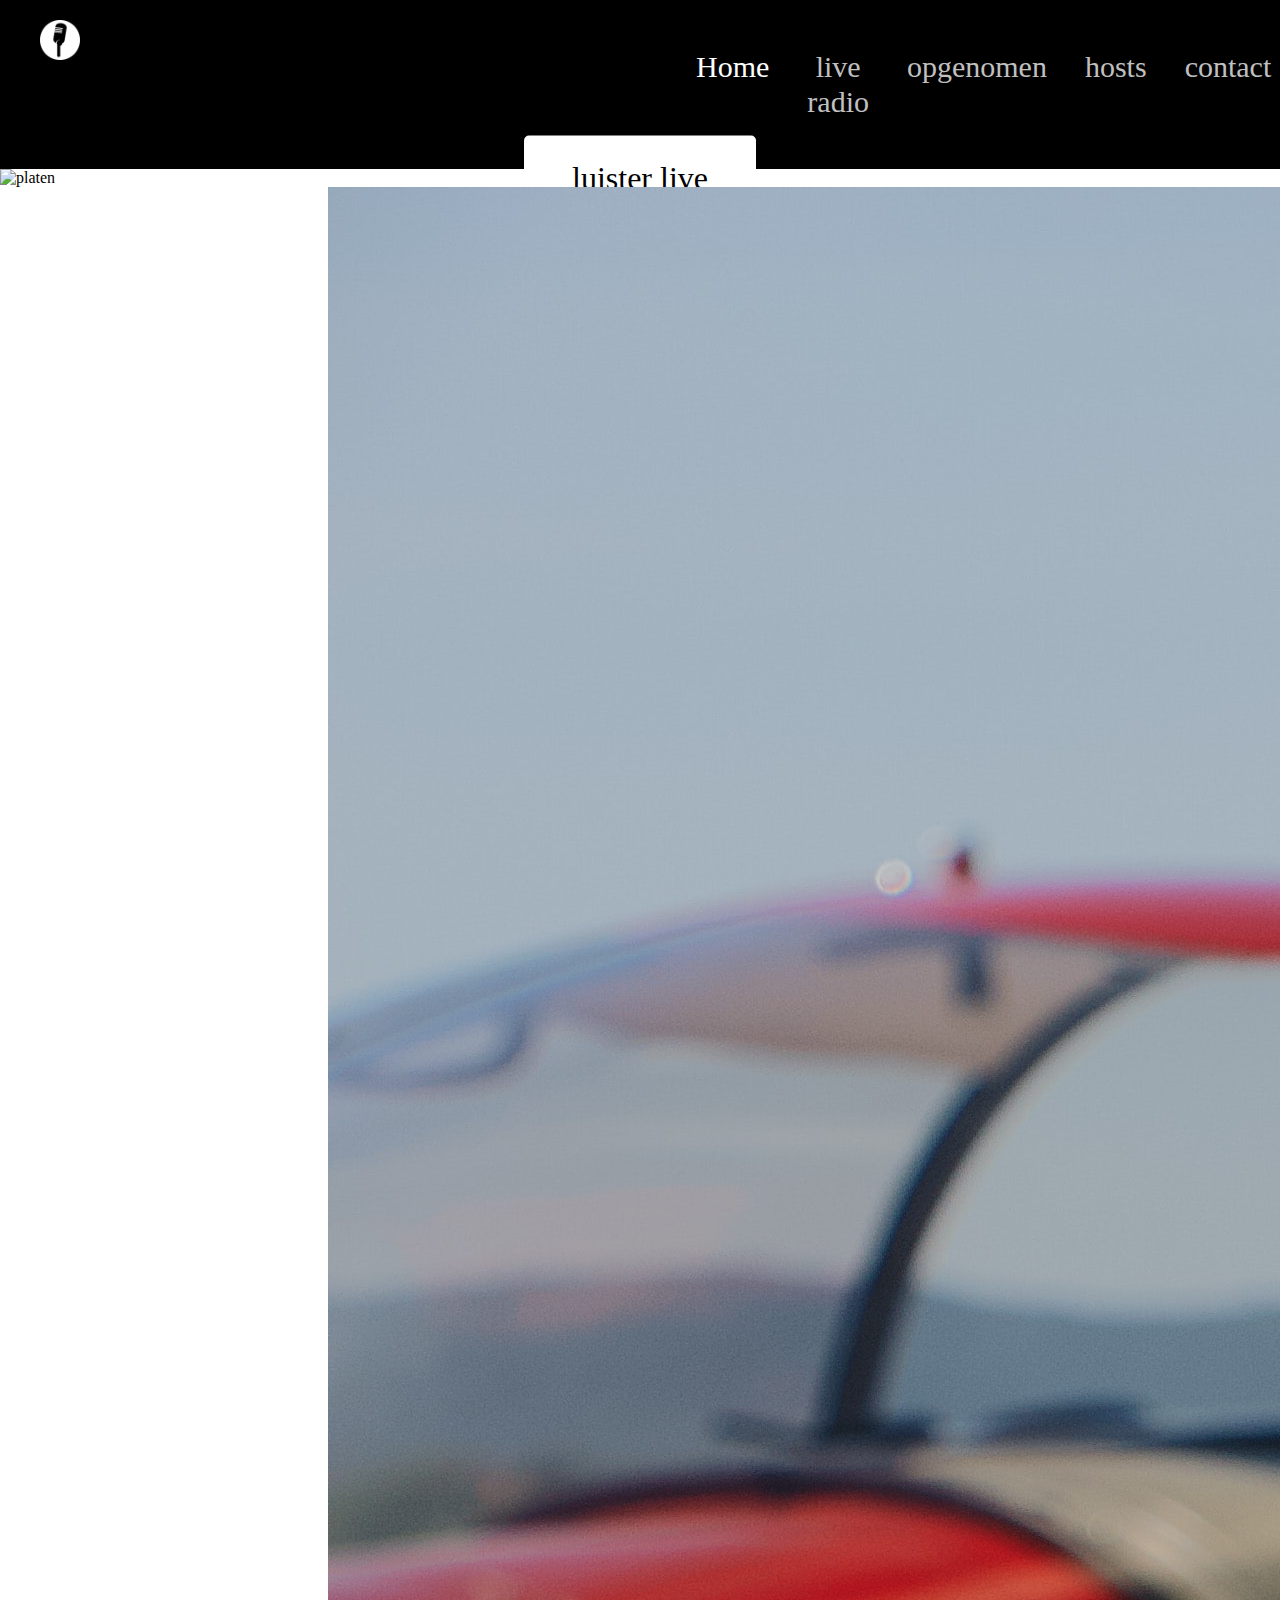
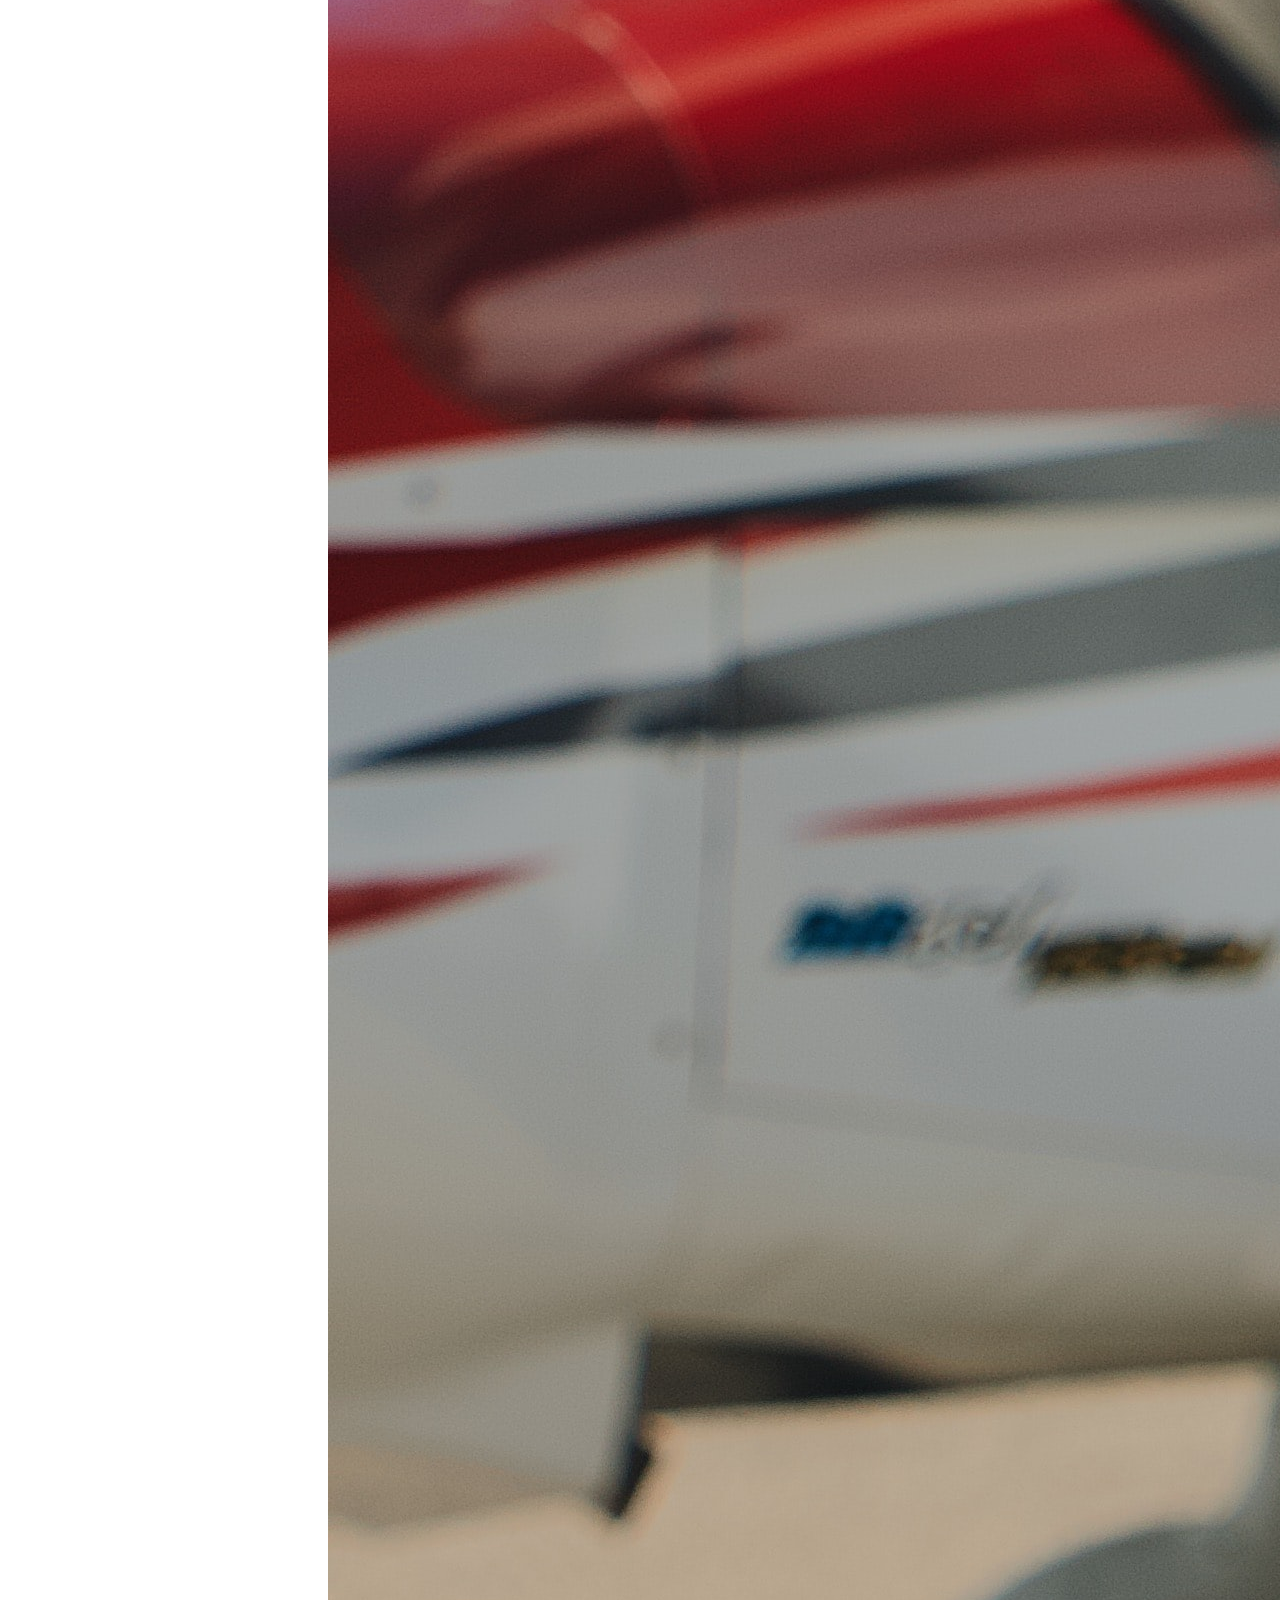
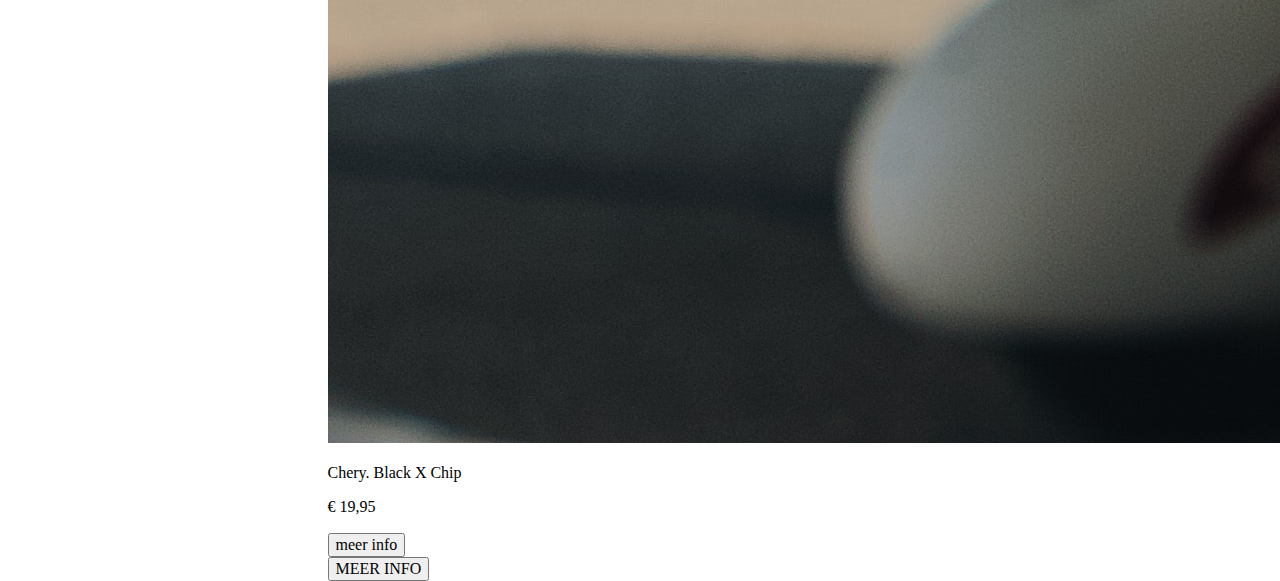
==== assignments/assignment3/website/index.html @ fe188be2 "eerste batch website" ====
<!DOCTYPE html>
<html lang="en">

<head>
    <meta charset="UTF-8">
    <meta name="viewport" content="width=device-width, initial-scale=1.0">
    <title>Home</title>
    <link rel="stylesheet" href="css/stylesmain.css">
</head>

<body>
    <header>
        <div class="logo">
            <img src="TEX/1_radio_logo_white .png" alt="radio logo">
        </div>

        <div class="topnav">
            <a class="active" href="main.html">Home</a>
            <a href="live.html">live radio</a>
            <a href="opgenomen.html">opgenomen</a>
            <a href="hosts.html">hosts</a>
            <a href="contact.html">contact</a>
        </div>
    </header>
    <div class="liveveld">
        <img src="TEX/10_platen.jpg" alt="platen">
        <button class="btn">luister live</button>
    </div>


    <div class="row list-row justify-content-center">
        <div class="col-6">
            <img src="TEX/4_Melissa_adams.jpg" alt="fles_black">
            <p class="list-text">
                <span class="boldlist">Chery.</span> Black X Chip </p>
            <p class="list-text"><span class="price">€ 19,95</span></p>
            <div class="btn_addcart">
                <a href="#"><button class="add_cart">meer info</button></a>
            </div>

            <div class="btn_moreinfo">
                <a href="#"><button class="more_info">MEER INFO</button></a>
            </div>
        </div>
</body>

</html>
---- assignments/assignment3/website/css/stylesmain.css ----
@import "./normalize.css";
@import "./grid.min.css";

@import "./main.css"
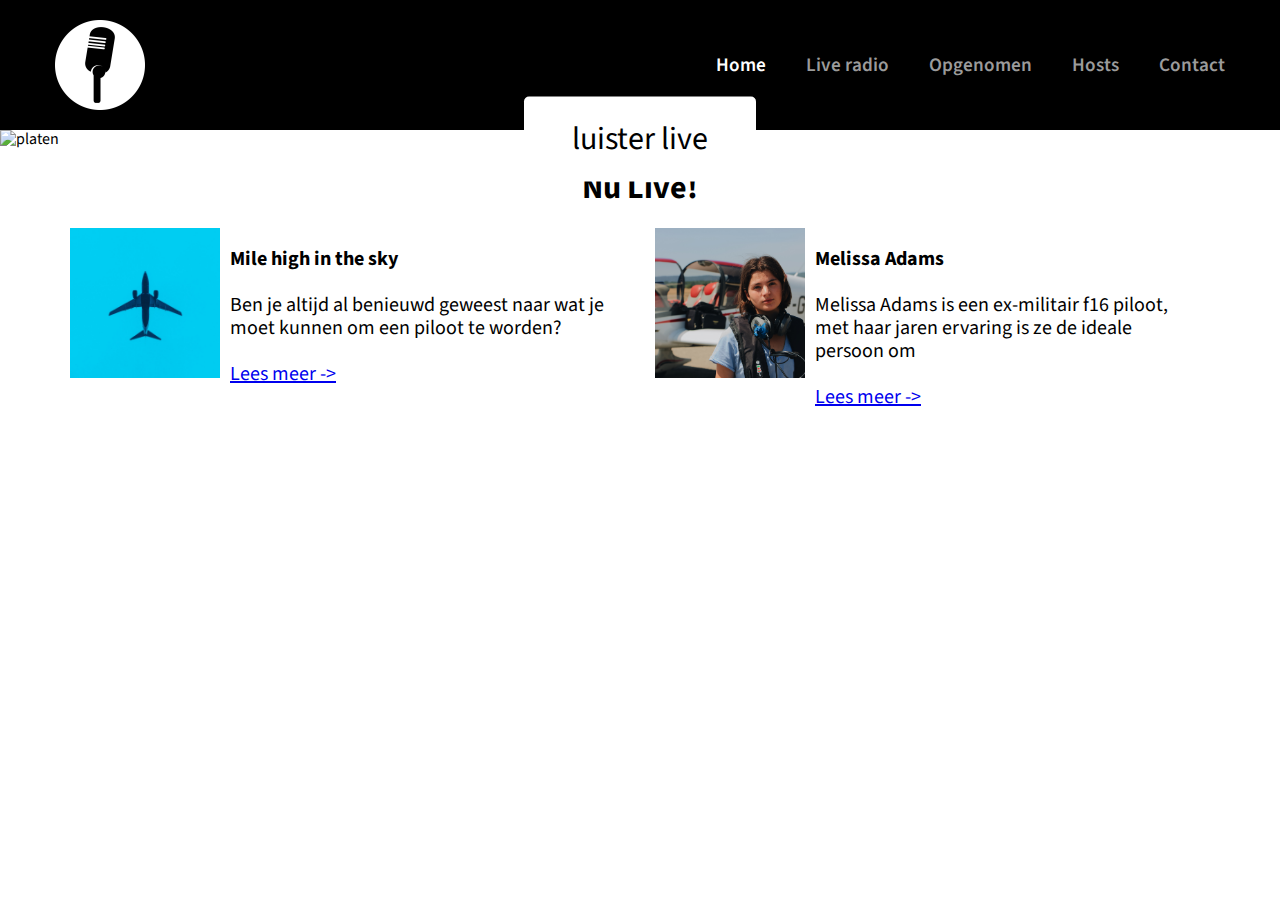
==== commit 4afcdbbc: "Pdf en website tussendoor opdracht3" ====
--- a/assignments/assignment3/website/index.html
+++ b/assignments/assignment3/website/index.html
@@ -2,46 +2,104 @@
 <html lang="en">
 
 <head>
-    <meta charset="UTF-8">
-    <meta name="viewport" content="width=device-width, initial-scale=1.0">
-    <title>Home</title>
-    <link rel="stylesheet" href="css/stylesmain.css">
+	<meta charset="UTF-8">
+	<meta name="viewport" content="width=device-width, initial-scale=1.0">
+	<link href="https://fonts.googleapis.com/css2?family=Source+Sans+Pro:wght@400;600&display=swap" rel="stylesheet">
+	<link rel="stylesheet" href="./css/styles.css">
+	<script>
+		const toggleNavigationIcon = (x) => {
+			const navLinks = document.querySelector('.nav-links');
+			navLinks.classList.toggle('toggled');
+			x.classList.toggle('toggled');
+		}
+	</script>
+	<title>Home</title>
 </head>
 
 <body>
-    <header>
-        <div class="logo">
-            <img src="TEX/1_radio_logo_white .png" alt="radio logo">
-        </div>
 
-        <div class="topnav">
-            <a class="active" href="main.html">Home</a>
-            <a href="live.html">live radio</a>
-            <a href="opgenomen.html">opgenomen</a>
-            <a href="hosts.html">hosts</a>
-            <a href="contact.html">contact</a>
-        </div>
-    </header>
-    <div class="liveveld">
-        <img src="TEX/10_platen.jpg" alt="platen">
-        <button class="btn">luister live</button>
-    </div>
+	<!-- Header -->
+	<nav>
+		<div class="header container-fluid">
+			<div class="container">
+				<div class="row align-items-center">
+					<div class="col-8 col-md-4 logo"></div>
+					<div class="col-4 col-md-8">
+						<div class="row justify-content-end align-items-center">
+							<div class="nav-links">
+								<ul>
+									<li>
+										<a class="active" href="index.html" title="Home">Home</a>
+									</li>
+									<li>
+										<a href="#" title="Live radio">Live radio</a>
+									</li>
+									<li>
+										<a href="#" title="Opgenomen">Opgenomen</a>
+									</li>
+									<li>
+										<a href="host.html" title="Hosts">Hosts</a>
+									</li>
+									<li>
+										<a href="contact.html" title="Contact">Contact</a>
+									</li>
+								</ul>
+							</div>
+							<div class="nav-toggler" onclick="toggleNavigationIcon(this)">
+								<div class="bar1"></div>
+								<div class="bar2"></div>
+								<div class="bar3"></div>
+							</div>
+						</div>
+					</div>
+				</div>
+			</div>
+		</div>
+	</nav>
 
+	<!-- Body -->
+	<!-- live sectie -->
+	<div class="liveveld">
+		<img src="TEX/10_platen.jpg" alt="platen">
+		<button class="btn">luister live</button>
+	</div>
 
-    <div class="row list-row justify-content-center">
-        <div class="col-6">
-            <img src="TEX/4_Melissa_adams.jpg" alt="fles_black">
-            <p class="list-text">
-                <span class="boldlist">Chery.</span> Black X Chip </p>
-            <p class="list-text"><span class="price">€ 19,95</span></p>
-            <div class="btn_addcart">
-                <a href="#"><button class="add_cart">meer info</button></a>
-            </div>
-
-            <div class="btn_moreinfo">
-                <a href="#"><button class="more_info">MEER INFO</button></a>
-            </div>
-        </div>
+	<div class="container">
+		<div class="row">
+			<div class="livetextcontainer">
+				<h1 class="textlive">Nu Live!</h1>
+			</div>
+		</div>
+		<div class="container">
+			<div class="row">
+				<div class="col-12 justify-content-center">
+					<div class="row">
+						<div class="col-6 containerlive">
+							<img src="TEX/5_mile_high_in_the_sky.jpg" alt="mile_high_in_the_sky" class="imglive">
+							<p class="livetext">
+								<span class="titeltext">Mile high in the sky</span> <br><br>
+								Ben je altijd al benieuwd geweest
+								naar wat je moet kunnen om een
+								piloot te worden? <br><br>
+								<a href="#">Lees meer -> </a>
+							</p>
+						</div>
+						<div class="col-6 containerlive">
+							<img src="TEX/4_Melissa_adams.jpg" alt="" class="imglive">
+							
+							<p class="livetext">
+								<span class="titeltext">Melissa Adams</span> <br><br>
+								Melissa Adams is een ex-militair
+								f16 piloot, met haar jaren ervaring
+								is ze de ideale persoon om <br><br>
+								<a href="#">Lees meer -> </a>
+							</p>
+							</div>
+						</div>
+					</div>
+				</div>
+			</div>
+		</div>
 </body>
 
 </html>--- a/assignments/assignment3/website/css/styles.css
+++ b/assignments/assignment3/website/css/styles.css
@@ -0,0 +1,9 @@
+/* Import Vendor
+   ------------------------------------------------------------------------- */
+   @import './normalize.css';
+   @import './grid.min.css';
+
+/* Import App Styles
+   ------------------------------------------------------------------------- */
+   @import './variables.css';
+   @import './main.css';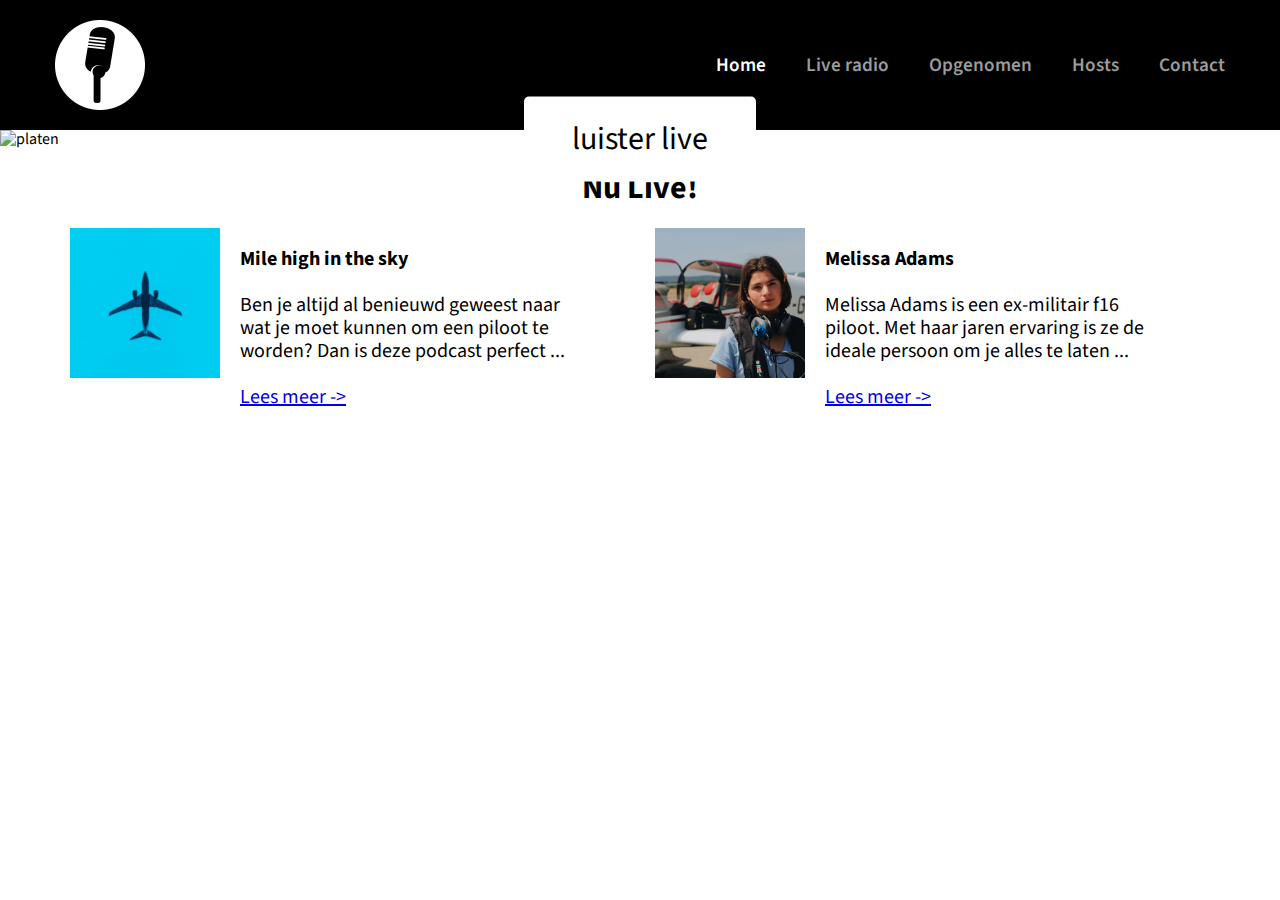
==== commit 6ea3c30c: "site batch 2" ====
--- a/assignments/assignment3/website/index.html
+++ b/assignments/assignment3/website/index.html
@@ -78,28 +78,27 @@
 							<img src="TEX/5_mile_high_in_the_sky.jpg" alt="mile_high_in_the_sky" class="imglive">
 							<p class="livetext">
 								<span class="titeltext">Mile high in the sky</span> <br><br>
-								Ben je altijd al benieuwd geweest
-								naar wat je moet kunnen om een
-								piloot te worden? <br><br>
+								Ben je altijd al benieuwd geweest naar wat je moet kunnen
+								om een piloot te worden? Dan is deze podcast perfect ... <br><br>
 								<a href="#">Lees meer -> </a>
 							</p>
 						</div>
 						<div class="col-6 containerlive">
 							<img src="TEX/4_Melissa_adams.jpg" alt="" class="imglive">
-							
+
 							<p class="livetext">
 								<span class="titeltext">Melissa Adams</span> <br><br>
-								Melissa Adams is een ex-militair
-								f16 piloot, met haar jaren ervaring
-								is ze de ideale persoon om <br><br>
+								Melissa Adams is een ex-militair f16 piloot.
+								Met haar jaren ervaring is ze de ideale persoon
+								om je alles te laten ... <br><br>
 								<a href="#">Lees meer -> </a>
 							</p>
-							</div>
 						</div>
 					</div>
 				</div>
 			</div>
 		</div>
+	</div>
 </body>
 
 </html>